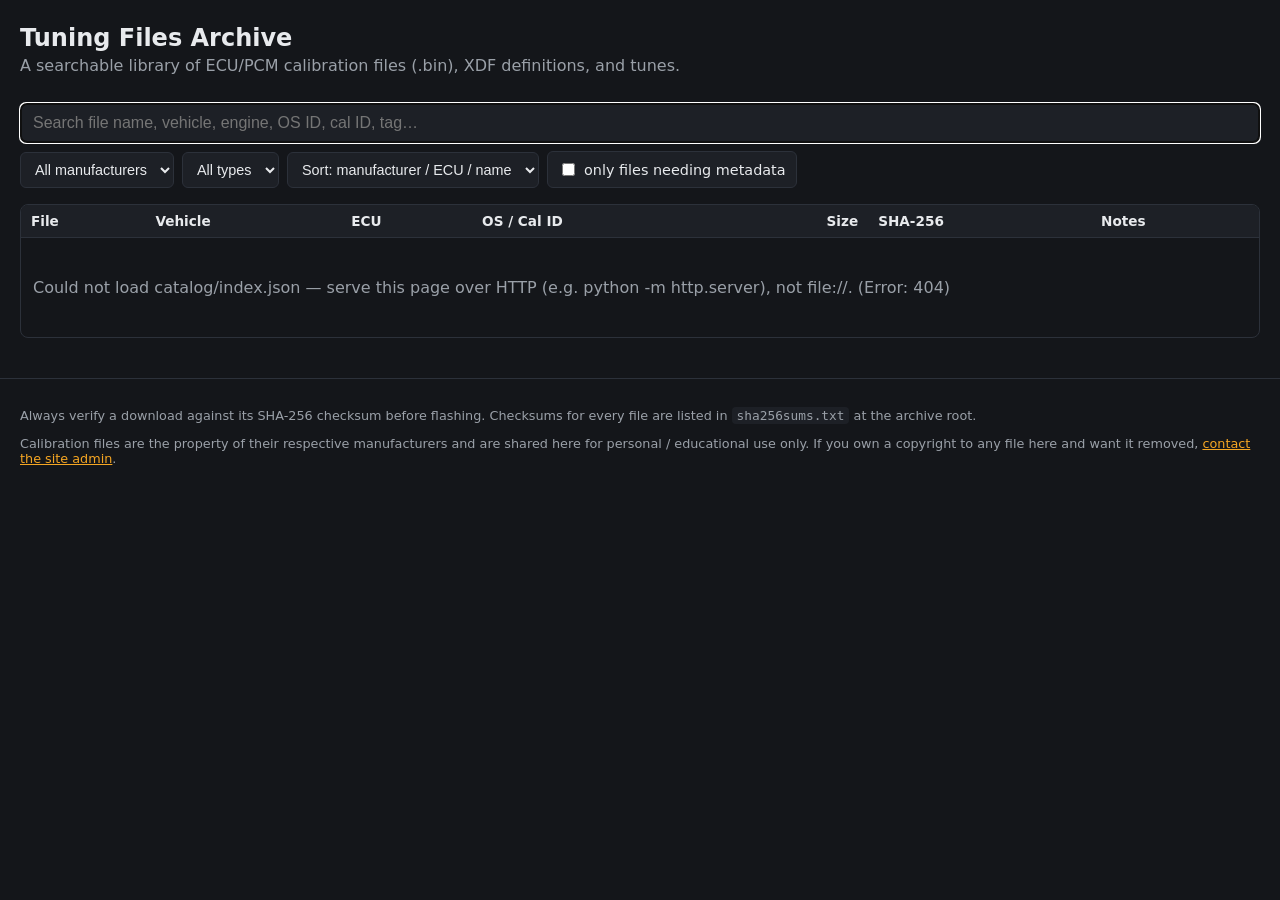
==== templates/index.html @ 8dfb865a "Initial scaffold: catalog generator, searchable static site, Hetzner deploy config" ====
<!DOCTYPE html>
<html lang="en">
<head>
<meta charset="utf-8">
<meta name="viewport" content="width=device-width, initial-scale=1">
<title>Tuning Files Archive — ECU/PCM calibration &amp; XDF library</title>
<link rel="stylesheet" href="style.css">
</head>
<body>
<header>
  <h1>Tuning Files Archive</h1>
  <p class="tagline">A searchable library of ECU/PCM calibration files (.bin), XDF definitions, and tunes.</p>
</header>

<main>
  <section id="controls">
    <input id="search" type="search"
           placeholder="Search file name, vehicle, engine, OS ID, cal ID, tag&hellip;"
           autocomplete="off" autofocus>
    <div class="filters">
      <select id="f-maker"><option value="all">All manufacturers</option></select>
      <select id="f-type"><option value="all">All types</option></select>
      <select id="sort">
        <option value="path">Sort: manufacturer / ECU / name</option>
        <option value="size-desc">Sort: largest first</option>
        <option value="size-asc">Sort: smallest first</option>
        <option value="newest">Sort: newest first</option>
      </select>
      <label class="needs"><input type="checkbox" id="f-needs"> only files needing metadata</label>
    </div>
  </section>

  <p id="count"></p>

  <div class="table-scroll">
    <table>
      <thead>
        <tr>
          <th>File</th><th>Vehicle</th><th>ECU</th>
          <th>OS / Cal ID</th><th class="num">Size</th>
          <th>SHA-256</th><th>Notes</th>
        </tr>
      </thead>
      <tbody id="rows"></tbody>
    </table>
    <p id="empty" hidden></p>
  </div>
</main>

<footer>
  <p>Always verify a download against its SHA-256 checksum before flashing.
     Checksums for every file are listed in <code>sha256sums.txt</code> at the archive root.</p>
  <p class="legal">Calibration files are the property of their respective manufacturers and are shared
     here for personal / educational use only. If you own a copyright to any file here and want it
     removed, <a href="mailto:admin@example.com">contact the site admin</a>.</p>
  <p id="generated"></p>
</footer>

<script src="app.js"></script>
</body>
</html>
---- templates/style.css ----
:root {
  --bg: #14161a;
  --panel: #1d2026;
  --text: #e8eaed;
  --muted: #9aa0a8;
  --accent: #f5a623;
  --line: #2c313a;
  --stock: #3fa46a;
  --tune: #e8833a;
  --xdf: #4f9ddb;
  --tool: #8a8f98;
  --missing: #c94f4f;
}

* { box-sizing: border-box; }
body {
  margin: 0;
  font-family: "Segoe UI", system-ui, sans-serif;
  background: var(--bg);
  color: var(--text);
}

header { padding: 24px 20px 8px; max-width: 1400px; margin: 0 auto; }
h1 { font-size: 1.5rem; margin: 0 0 4px; }
.tagline { margin: 0; color: var(--muted); }

main { max-width: 1400px; margin: 0 auto; padding: 12px 20px 40px; }

#controls {
  display: flex; flex-direction: column; gap: 8px;
  position: sticky; top: 0; background: var(--bg);
  padding: 8px 0; z-index: 2;
}
#search {
  font-size: 1rem; padding: 10px 12px; width: 100%;
  border-radius: 6px; border: 1px solid var(--line);
  background: var(--panel); color: var(--text);
}
.filters { display: flex; gap: 8px; flex-wrap: wrap; align-items: center; }
select, .needs {
  background: var(--panel); color: var(--text);
  border: 1px solid var(--line); border-radius: 6px;
  padding: 8px 10px; font-size: .9rem;
}
.needs { display: inline-flex; align-items: center; gap: 6px; cursor: pointer; }

#count { color: var(--muted); font-size: .85rem; margin: 8px 0; }

.table-scroll { overflow-x: auto; border: 1px solid var(--line); border-radius: 8px; }
table { border-collapse: collapse; width: 100%; font-size: .85rem; }
th, td { text-align: left; padding: 8px 10px; border-bottom: 1px solid var(--line); vertical-align: top; }
th { position: sticky; top: 0; background: var(--panel); }
tbody tr:nth-child(even) { background: rgba(255, 255, 255, .02); }
tbody tr:hover { background: rgba(255, 255, 255, .05); }

a { color: var(--accent); }

.badge {
  display: inline-block; padding: 1px 7px; border-radius: 10px;
  font-size: .7rem; font-weight: 600; text-transform: uppercase;
  letter-spacing: .03em; color: #fff; margin-bottom: 2px;
}
.t-stock { background: var(--stock); }
.t-tune  { background: var(--tune); }
.t-xdf   { background: var(--xdf); }
.t-tool, .t-doc, .t-other { background: var(--tool); }
.t-missing { background: var(--missing); margin-left: 4px; }

.path, .sub { color: var(--muted); font-size: .75rem; }
.mono { font-family: ui-monospace, Consolas, monospace; font-size: .78rem; }
.num { text-align: right; white-space: nowrap; }
.hash { white-space: nowrap; }
.file { overflow-wrap: anywhere; min-width: 240px; }
.notes { max-width: 420px; }

.copy {
  font-size: .7rem; background: var(--panel); color: var(--muted);
  border: 1px solid var(--line); border-radius: 4px;
  padding: 1px 6px; cursor: pointer;
}
.copy:hover { color: var(--text); border-color: var(--accent); }

#empty { color: var(--muted); padding: 24px 12px; }

footer {
  max-width: 1400px; margin: 0 auto; padding: 16px 20px 40px;
  color: var(--muted); font-size: .8rem; border-top: 1px solid var(--line);
}
.legal { margin-top: 8px; }
code { background: var(--panel); padding: 1px 5px; border-radius: 4px; }
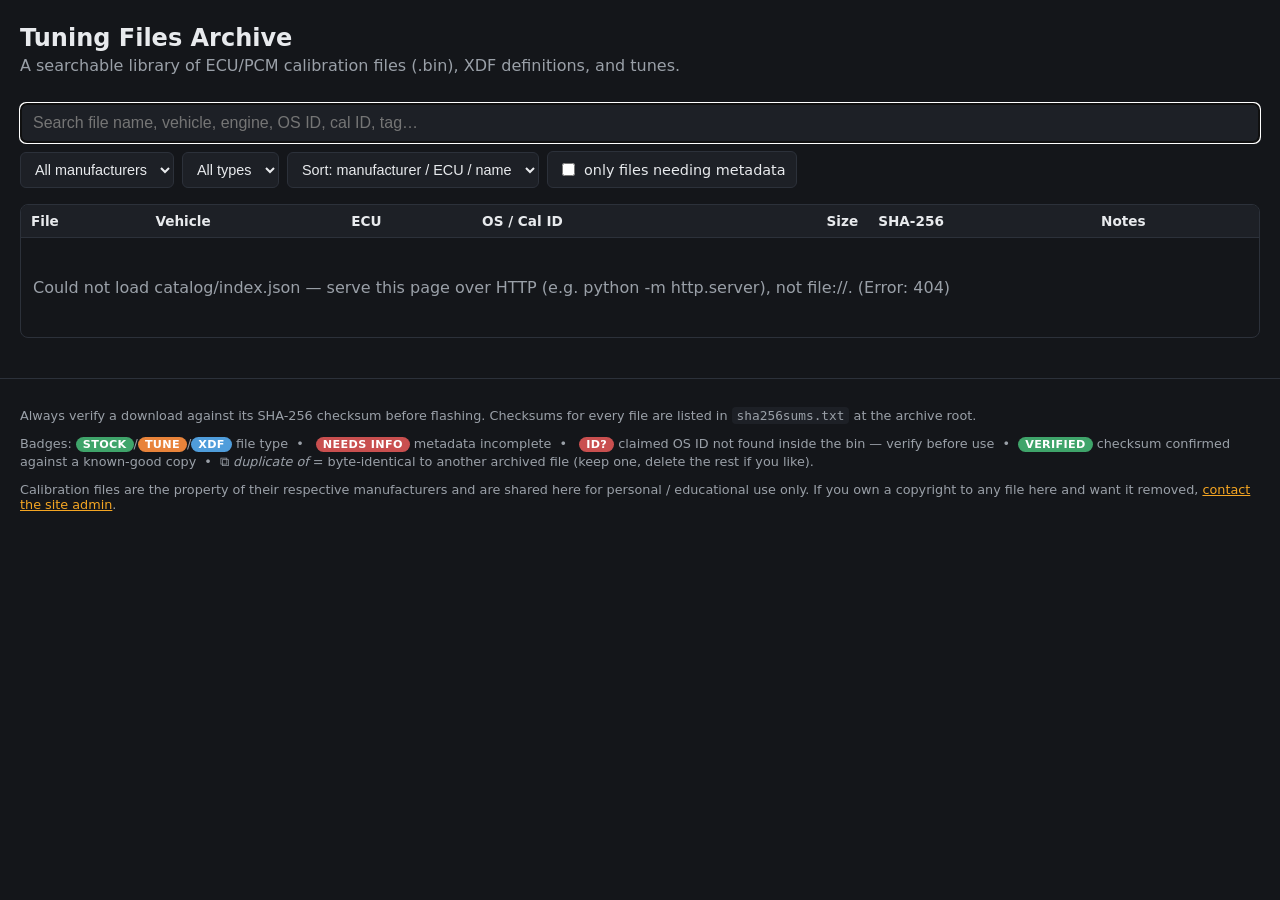
==== commit bc4a8b19: "Import 36 GM 2004-2005 bins into taxonomy; generator now verifies embedded IDs, detects duplicates, " ====
--- a/templates/index.html
+++ b/templates/index.html
@@ -15,7 +15,7 @@
 <main>
   <section id="controls">
     <input id="search" type="search"
-           placeholder="Search file name, vehicle, engine, OS ID, cal ID, tag&hellip;"
+           placeholder="Search file name, vehicle, engine, OS ID, cal ID, tag…"
            autocomplete="off" autofocus>
     <div class="filters">
       <select id="f-maker"><option value="all">All manufacturers</option></select>
@@ -50,6 +50,11 @@
 <footer>
   <p>Always verify a download against its SHA-256 checksum before flashing.
      Checksums for every file are listed in <code>sha256sums.txt</code> at the archive root.</p>
+  <p>Badges: <span class="badge t-stock">stock</span>/<span class="badge t-tune">tune</span>/<span class="badge t-xdf">xdf</span>
+     file type &nbsp;•&nbsp; <span class="badge t-missing">needs info</span> metadata incomplete
+     &nbsp;•&nbsp; <span class="badge t-missing">ID?</span> claimed OS ID not found inside the bin — verify before use
+     &nbsp;•&nbsp; <span class="badge t-stock">verified</span> checksum confirmed against a known-good copy
+     &nbsp;•&nbsp; ⧉ <em>duplicate of</em> = byte-identical to another archived file (keep one, delete the rest if you like).</p>
   <p class="legal">Calibration files are the property of their respective manufacturers and are shared
      here for personal / educational use only. If you own a copyright to any file here and want it
      removed, <a href="mailto:admin@example.com">contact the site admin</a>.</p>
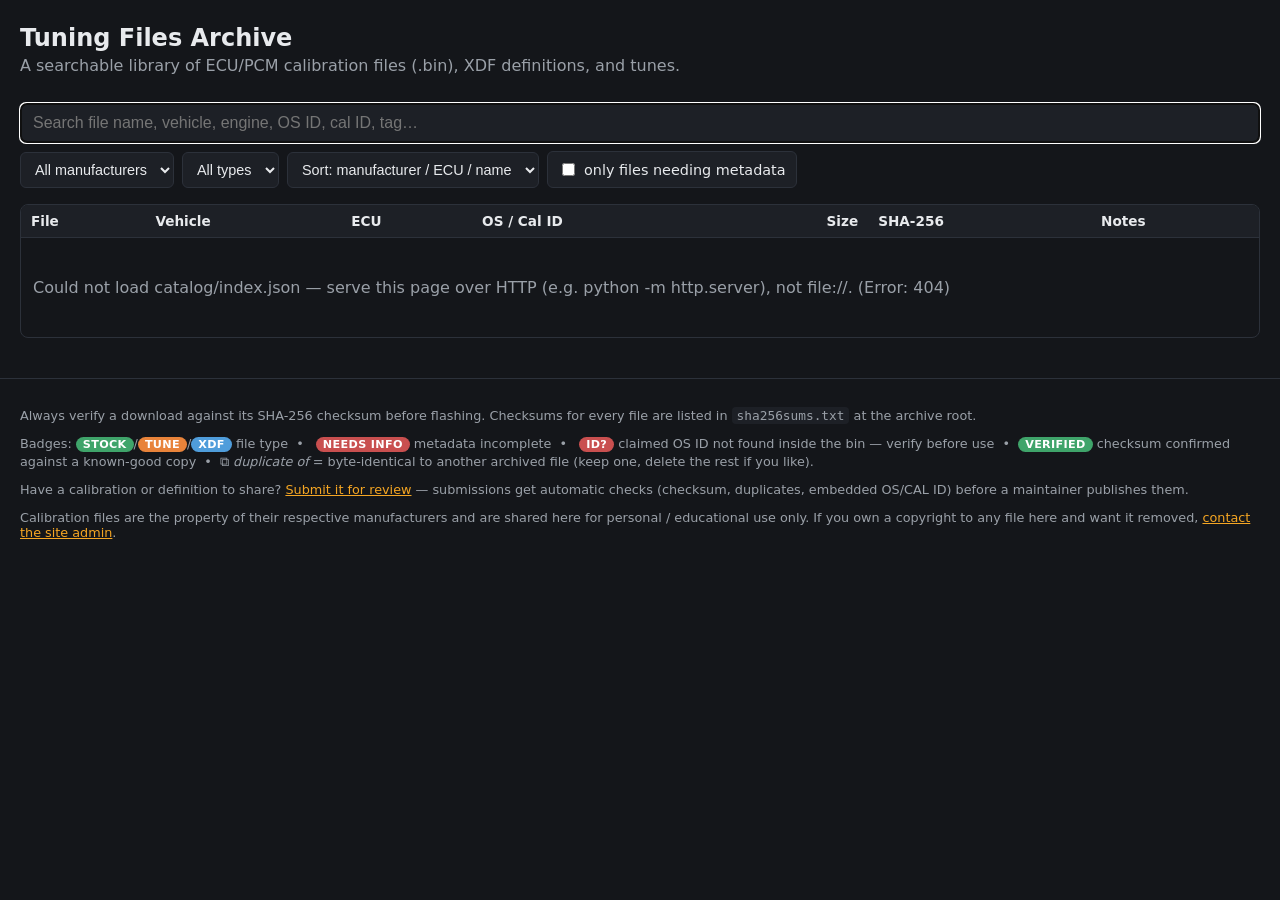
==== commit 1d69c5cb: "Phase 3: web submission system - Flask app (/submit public form, /review maintainer queue), auto che" ====
--- a/templates/index.html
+++ b/templates/index.html
@@ -55,6 +55,9 @@
      &nbsp;•&nbsp; <span class="badge t-missing">ID?</span> claimed OS ID not found inside the bin — verify before use
      &nbsp;•&nbsp; <span class="badge t-stock">verified</span> checksum confirmed against a known-good copy
      &nbsp;•&nbsp; ⧉ <em>duplicate of</em> = byte-identical to another archived file (keep one, delete the rest if you like).</p>
+  <p>Have a calibration or definition to share? <a href="/submit">Submit it for review</a>
+     — submissions get automatic checks (checksum, duplicates, embedded OS/CAL ID)
+     before a maintainer publishes them.</p>
   <p class="legal">Calibration files are the property of their respective manufacturers and are shared
      here for personal / educational use only. If you own a copyright to any file here and want it
      removed, <a href="mailto:admin@example.com">contact the site admin</a>.</p>
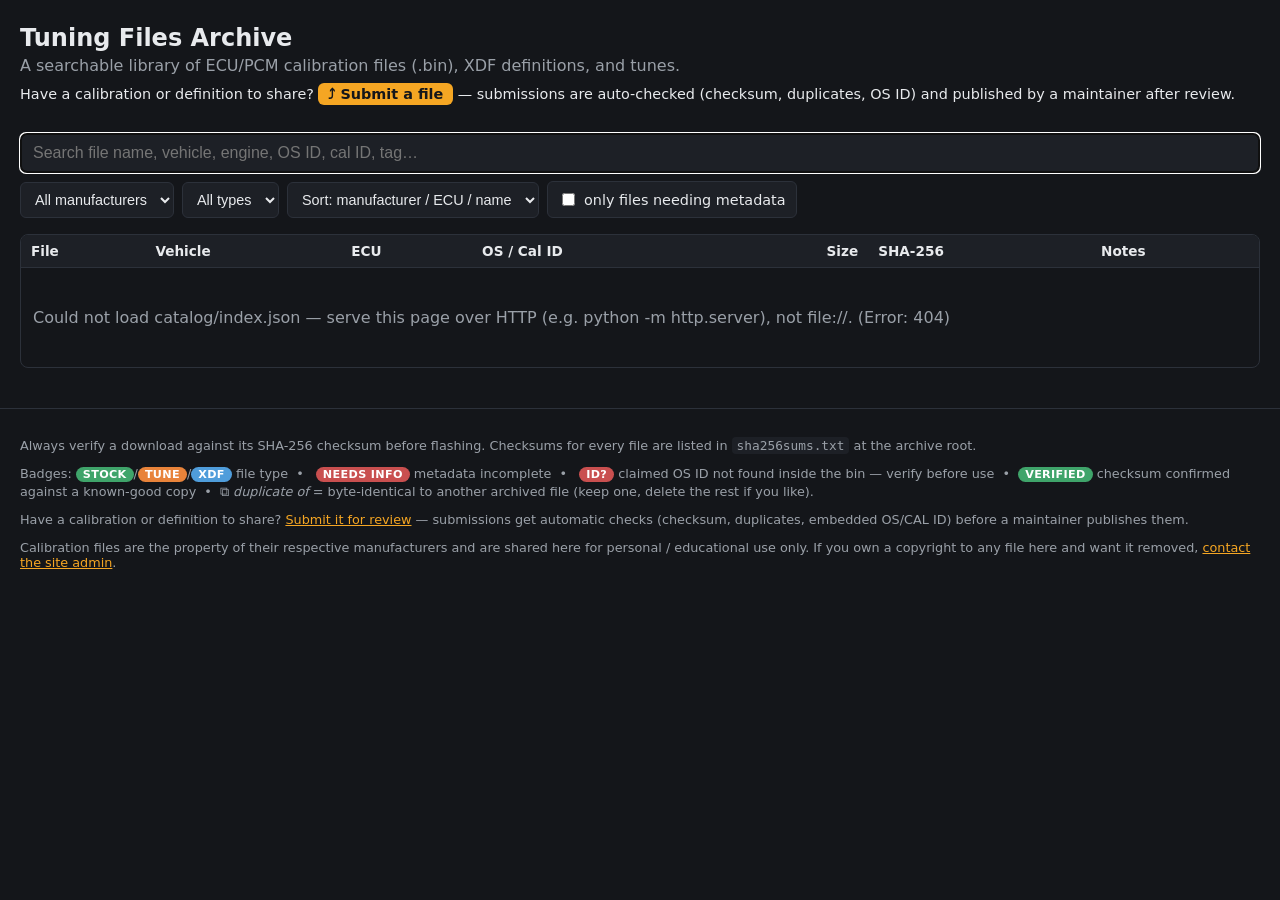
==== commit 0e6c8c5c: "Make submit link prominent in catalog header (was footer-only; generated catalog was stale)" ====
--- a/templates/index.html
+++ b/templates/index.html
@@ -10,6 +10,9 @@
 <header>
   <h1>Tuning Files Archive</h1>
   <p class="tagline">A searchable library of ECU/PCM calibration files (.bin), XDF definitions, and tunes.</p>
+  <p class="submit-line">Have a calibration or definition to share?
+    <a class="submit-btn" href="/submit">⤴ Submit a file</a>
+    — submissions are auto-checked (checksum, duplicates, OS ID) and published by a maintainer after review.</p>
 </header>
 
 <main>
--- a/templates/style.css
+++ b/templates/style.css
@@ -82,6 +82,13 @@
 
 #empty { color: var(--muted); padding: 24px 12px; }
 
+.submit-line { margin: 8px 0 0; font-size: .9rem; }
+.submit-btn {
+  display: inline-block; background: var(--accent); color: #14161a;
+  font-weight: 600; padding: 3px 10px; border-radius: 6px; text-decoration: none;
+}
+.submit-btn:hover { filter: brightness(1.1); }
+
 footer {
   max-width: 1400px; margin: 0 auto; padding: 16px 20px 40px;
   color: var(--muted); font-size: .8rem; border-top: 1px solid var(--line);
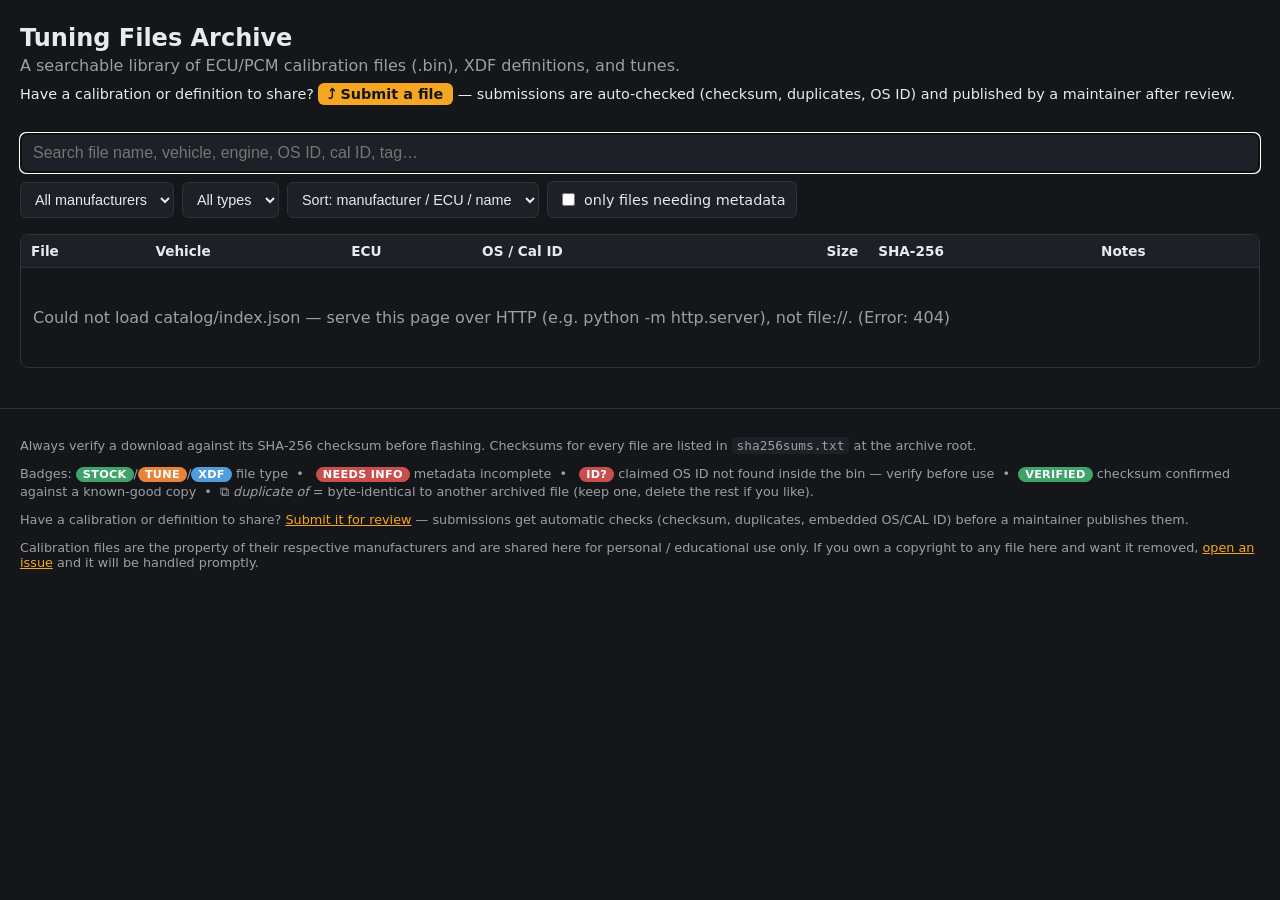
==== commit e7a4cd57: "Route takedown/ownership requests through GitHub issues (was placeholder email)" ====
--- a/templates/index.html
+++ b/templates/index.html
@@ -11,7 +11,7 @@
   <h1>Tuning Files Archive</h1>
   <p class="tagline">A searchable library of ECU/PCM calibration files (.bin), XDF definitions, and tunes.</p>
   <p class="submit-line">Have a calibration or definition to share?
-    <a class="submit-btn" href="/submit">⤴ Submit a file</a>
+    <a class="submit-btn" id="submit-header" href="/submit">⤴ Submit a file</a>
     — submissions are auto-checked (checksum, duplicates, OS ID) and published by a maintainer after review.</p>
 </header>
 
@@ -58,12 +58,12 @@
      &nbsp;•&nbsp; <span class="badge t-missing">ID?</span> claimed OS ID not found inside the bin — verify before use
      &nbsp;•&nbsp; <span class="badge t-stock">verified</span> checksum confirmed against a known-good copy
      &nbsp;•&nbsp; ⧉ <em>duplicate of</em> = byte-identical to another archived file (keep one, delete the rest if you like).</p>
-  <p>Have a calibration or definition to share? <a href="/submit">Submit it for review</a>
+  <p>Have a calibration or definition to share? <a id="submit-footer" href="/submit">Submit it for review</a>
      — submissions get automatic checks (checksum, duplicates, embedded OS/CAL ID)
      before a maintainer publishes them.</p>
   <p class="legal">Calibration files are the property of their respective manufacturers and are shared
      here for personal / educational use only. If you own a copyright to any file here and want it
-     removed, <a href="mailto:admin@example.com">contact the site admin</a>.</p>
+     removed, <a href="https://github.com/GT238/Tuning-Files/issues">open an issue</a> and it will be handled promptly.</p>
   <p id="generated"></p>
 </footer>
 
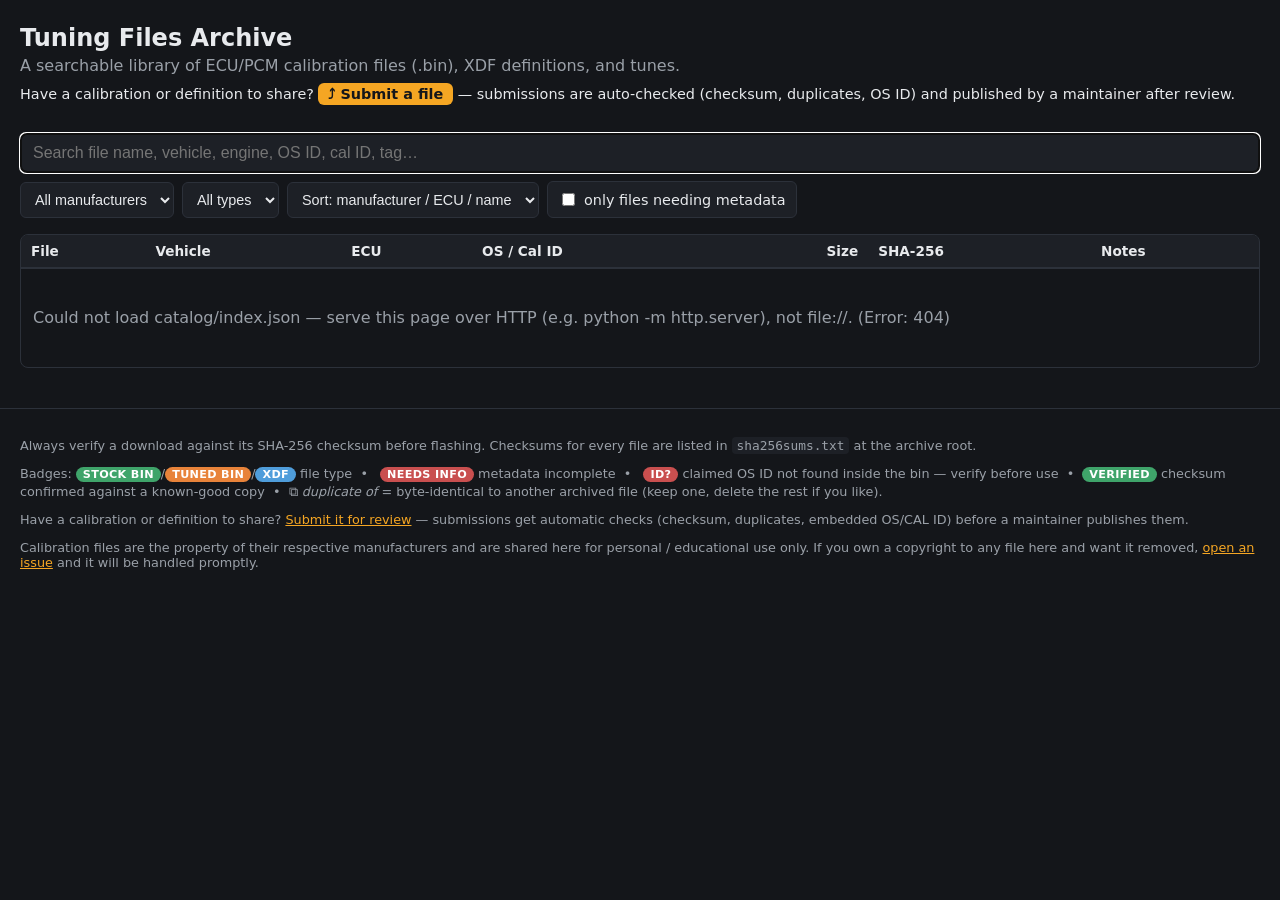
==== commit 17bebe20: "Type filter gains 'Bins (stock + tuned)' pseudo-filter; badges/legend renamed to 'Stock bin'/'Tuned " ====
--- a/templates/index.html
+++ b/templates/index.html
@@ -53,7 +53,7 @@
 <footer>
   <p>Always verify a download against its SHA-256 checksum before flashing.
      Checksums for every file are listed in <code>sha256sums.txt</code> at the archive root.</p>
-  <p>Badges: <span class="badge t-stock">stock</span>/<span class="badge t-tune">tune</span>/<span class="badge t-xdf">xdf</span>
+  <p>Badges: <span class="badge t-stock">stock bin</span>/<span class="badge t-tune">tuned bin</span>/<span class="badge t-xdf">xdf</span>
      file type &nbsp;•&nbsp; <span class="badge t-missing">needs info</span> metadata incomplete
      &nbsp;•&nbsp; <span class="badge t-missing">ID?</span> claimed OS ID not found inside the bin — verify before use
      &nbsp;•&nbsp; <span class="badge t-stock">verified</span> checksum confirmed against a known-good copy
--- a/templates/style.css
+++ b/templates/style.css
@@ -46,10 +46,19 @@
 
 #count { color: var(--muted); font-size: .85rem; margin: 8px 0; }
 
-.table-scroll { overflow-x: auto; border: 1px solid var(--line); border-radius: 8px; }
-table { border-collapse: collapse; width: 100%; font-size: .85rem; }
+.table-scroll {
+  overflow: auto;               /* own scroll pane so the sticky header works */
+  max-height: calc(100vh - 150px);
+  border: 1px solid var(--line);
+  border-radius: 8px;
+}
+table { border-collapse: separate; border-spacing: 0; width: 100%; font-size: .85rem; }
 th, td { text-align: left; padding: 8px 10px; border-bottom: 1px solid var(--line); vertical-align: top; }
-th { position: sticky; top: 0; background: var(--panel); }
+th {
+  position: sticky; top: 0; z-index: 1;
+  background: var(--panel);
+  box-shadow: 0 1px 0 var(--line);   /* keeps the bottom rule visible while rows scroll under */
+}
 tbody tr:nth-child(even) { background: rgba(255, 255, 255, .02); }
 tbody tr:hover { background: rgba(255, 255, 255, .05); }
 
@@ -63,6 +72,8 @@
 .t-stock { background: var(--stock); }
 .t-tune  { background: var(--tune); }
 .t-xdf   { background: var(--xdf); }
+.xdf-link { white-space: nowrap; }
+.xdf-link.muted { color: var(--muted); border: 1px dashed var(--line); border-radius: 8px; padding: 0 6px; cursor: help; }
 .t-tool, .t-doc, .t-other { background: var(--tool); }
 .t-missing { background: var(--missing); margin-left: 4px; }
 
